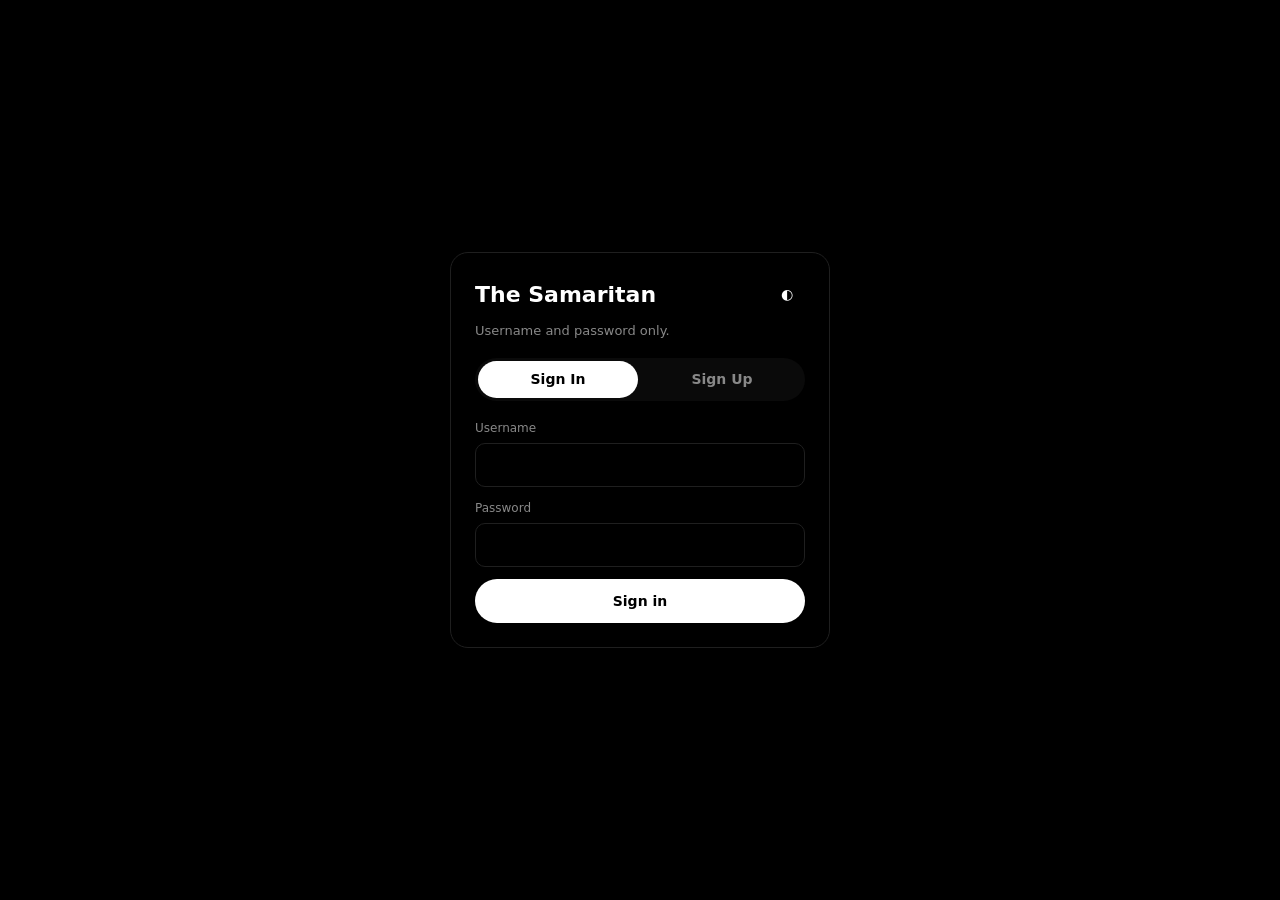
==== templates/index.html @ 1a0e15d0 "Update index.html" ====
<!DOCTYPE html>
<html lang="en" data-theme="dark">
<head>
    <meta charset="UTF-8" />
    <meta name="viewport" content="width=device-width, initial-scale=1.0" />
    <title>The Samaritan</title>
    <link rel="stylesheet" href="/static/styles.css" />
</head>
<body>
    <main id="app" class="app"></main>
    <div id="toast" class="toast"></div>

    <script>
        const $ = s => document.querySelector(s);
        const state = {
            authMode: "signin", me: null, profile: null, isAdmin: false, view: "auth",
            feed: [], profileData: null, feedCursor: null, isFeedLoading: false, hasMoreFeed: true,
            unreadCount: 0
        };

        const heartIcon = `<svg viewBox="0 0 24 24" width="18" height="18" fill="none" stroke="currentColor" stroke-width="2"><path d="M20.8 4.6a5.5 5.5 0 0 0-7.8 0L12 5.6l-1-1a5.5 5.5 0 0 0-7.8 7.8l1 1L12 21l7.8-7.6 1-1a5.5 5.5 0 0 0 0-7.8z"/></svg>`;
        const commentIcon = `<svg viewBox="0 0 24 24" width="18" height="18" fill="none" stroke="currentColor" stroke-width="2"><path d="M21 15a2 2 0 0 1-2 2H7l-4 4V5a2 2 0 0 1 2-2h14a2 2 0 0 1 2 2z"/></svg>`;
        const shareIcon = `<svg viewBox="0 0 24 24" width="18" height="18" fill="none" stroke="currentColor" stroke-width="2"><path d="M4 12v8a2 2 0 0 0 2 2h12a2 2 0 0 0 2-2v-8"/><polyline points="16 6 12 2 8 6"/><line x1="12" y1="2" x2="12" y2="15"/></svg>`;
        const imageIcon = `<svg viewBox="0 0 24 24" width="18" height="18" fill="none" stroke="currentColor" stroke-width="2"><rect x="3" y="3" width="18" height="18" rx="2"/><circle cx="8.5" cy="8.5" r="1.5"/><path d="M21 15l-5-5L5 21"/></svg>`;

        function setApp(h) {
            $("#app").innerHTML = h;
            setTimeout(updateBadge, 0);
        }

        async function api(url, opt = {}) {
            const c = { method: opt.method || "GET", headers: {} };
            if (opt.json !== undefined) { c.headers["Content-Type"] = "application/json"; c.body = JSON.stringify(opt.json); }
            else if (opt.body !== undefined) c.body = opt.body;
            const r = await fetch(url, c); let d = {};
            try { d = await r.json(); } catch { d = { ok: false, error: "Server error." }; }
            if (!r.ok || d.ok === false) throw new Error(d.error || "Request failed.");
            return d;
        }

        function toast(m) { const e = $("#toast"); e.textContent = m; e.classList.add("show"); setTimeout(() => e.classList.remove("show"), 2600); }
        function esc(v) { return String(v ?? "").replaceAll("&", "&amp;").replaceAll("<", "&lt;").replaceAll(">", "&gt;").replaceAll('"', "&quot;").replaceAll("'", "&#39;"); }
        function fmt(t) { let s = esc(t); return s.replace(/#([a-zA-Z0-9_]+)/g, `<span class="tag">#$1</span>`).replace(/@([a-zA-Z0-9_.]+)/g, `<span class="tag">@$1</span>`).replace(/\n/g, "<br>"); }
        function ago(iso) { if (!iso) return ""; const d = new Date(iso); if (isNaN(d)) return ""; const s = Math.floor((Date.now() - d) / 1000); if (s < 60) return "now"; if (s < 3600) return `${Math.floor(s / 60)}m`; if (s < 86400) return `${Math.floor(s / 3600)}h`; if (s < 604800) return `${Math.floor(s / 86400)}d`; return d.toLocaleDateString(); }
        function vBadge(v) { return v ? `<span class="verified" title="Verified">✓</span>` : ""; }
        function av(p, cls = "avatar") { return p.avatar_url ? `<img class="${cls}" src="${esc(p.avatar_url)}" alt="" loading="lazy" />` : `<div class="${cls} avatar-fallback">${esc((p.username || "?")[0].toUpperCase())}</div>`; }
        function canDelPost(p) { return state.me && p && p.author && (state.isAdmin || p.author.id === state.me.id); }
        function canDelComment(c) { return state.me && c && c.author && (state.isAdmin || c.author.id === state.me.id || c.post_author_id === state.me.id); }

        function setupTheme() { document.documentElement.dataset.theme = localStorage.getItem("samaritan-theme") === "light" ? "light" : "dark"; }
        function toggleTheme() { const n = document.documentElement.dataset.theme === "dark" ? "light" : "dark"; document.documentElement.dataset.theme = n; localStorage.setItem("samaritan-theme", n); toast(`${n === "dark" ? "Dark" : "Light"} mode`); }

        function renderAuth() {
            state.view = "auth";
            setApp(`
                <div class="auth-wrap"><div class="auth-card">
                    <div class="auth-top"><h1 class="auth-title">The Samaritan</h1><button class="header-action" data-action="toggle-theme">◐</button></div>
                    <p class="auth-sub">Username and password only.</p>
                    <div class="auth-tabs">
                        <button class="auth-tab ${state.authMode === "signin" ? "active" : ""}" data-action="auth-mode" data-mode="signin">Sign In</button>
                        <button class="auth-tab ${state.authMode === "signup" ? "active" : ""}" data-action="auth-mode" data-mode="signup">Sign Up</button>
                    </div>
                    <form id="auth-form">
                        <div class="field"><label>Username</label><input name="username" class="input" autocomplete="username" required /></div>
                        <div class="field"><label>Password</label><input name="password" type="password" class="input" autocomplete="current-password" required /></div>
                        <button class="primary-button auth-button">${state.authMode === "signup" ? "Create account" : "Sign in"}</button>
                    </form>
                </div></div>
            `);
        }
        function setAuthMode(m) { state.authMode = m; renderAuth(); }
        async function submitAuth(f) {
            try {
                const d = await api(`/api/${state.authMode}`, { method: "POST", json: { username: f.username.value.trim(), password: f.password.value } });
                state.me = d.user; state.profile = d.profile; state.isAdmin = d.is_admin;
                toast(`Welcome @${d.user.username}`); showFeed();
            } catch (e) { toast(e.message); }
        }

        function bottomNav(a = "home") {
            const adm = state.isAdmin ? `<button class="nav-item ${a === "admin" ? "active" : ""}" data-nav="admin">Verify</button>` : "";
            return `<nav class="bottom-nav">
                <button class="nav-item ${a === "home" ? "active" : ""}" data-nav="home">Home</button>
                <button class="nav-item ${a === "search" ? "active" : ""}" data-nav="search">Search</button>
                <button class="nav-create" data-nav="compose">+</button>${adm}
                <button class="nav-item ${a === "profile" ? "active" : ""}" data-nav="profile">Me</button>
            </nav>`;
        }

        function shell(c, a = "home", t = "The Samaritan", back = false) {
            return `<div class="app-container">
                <header class="app-header">
                    <div class="header-left">${back ? `<button class="header-action" data-action="back">←</button>` : ""}<span class="app-title">${esc(t)}</span></div>
                    <div class="header-right">
                        ${state.me ? `<button class="header-action notif-button" data-action="notifications" title="Notifications">🔔<span class="notif-badge" id="notif-badge" style="display:none"></span></button>` : ""}
                        <button class="header-action" data-action="toggle-theme">◐</button>
                        ${state.me ? `<button class="header-action" data-action="logout">⏻</button>` : ""}
                    </div>
                </header>
                <main class="main">${c}</main>${state.me ? bottomNav(a) : ""}
            </div>`;
        }

        function composer() {
            return `<section class="post composer">
                <div class="composer-top">${av(state.profile)}<textarea id="composer-text" placeholder="What's happening?" maxlength="1000"></textarea></div>
                <div id="composer-preview" class="media-preview"></div>
                <div class="composer-actions">
                    <label class="icon-button" title="Add image/GIF">${imageIcon}<input type="file" id="composer-media" accept="image/png,image/jpeg,image/webp,image/gif" hidden /></label>
                    <button class="primary-button" data-action="submit-post">Post</button>
                </div>
            </section>`;
        }

        async function showFeed() {
            state.view = "feed"; state.feedCursor = null; state.hasMoreFeed = true; state.isFeedLoading = false;
            setApp(shell(`<div class="feed">${composer()}<div id="feed-list"></div><div id="feed-sentinel" class="feed-sentinel"></div></div>`, "home"));
            await loadFeed(true); setupInfiniteScroll();
        }

        async function loadFeed(reset = false) {
            if (reset) { state.feedCursor = null; state.hasMoreFeed = true; const l = $("#feed-list"); if (l) l.innerHTML = ""; }
            if (state.isFeedLoading || !state.hasMoreFeed) return;
            state.isFeedLoading = true; const s = $("#feed-sentinel"); if (s) s.innerHTML = `<div class="loading-spinner">Loading...</div>`;
            try {
                let u = "/api/feed?limit=30"; if (state.feedCursor) u += `&cursor=${encodeURIComponent(state.feedCursor)}`;
                const d = await api(u); const np = d.posts || [];
                state.feed = reset ? np : [...state.feed, ...np]; state.hasMoreFeed = d.has_more !== false;
                const l = $("#feed-list"); if (l) { if (reset && !np.length) l.innerHTML = `<div class="empty">No posts yet.</div>`; else np.forEach(p => l.insertAdjacentHTML("beforeend", postHTML(p))); }
                if (np.length) state.feedCursor = np[np.length - 1].created_at;
            } catch (e) { toast(e.message); const l = $("#feed-list"); if (l && reset) l.innerHTML = `<div class="empty">Could not load feed.</div>`; }
            finally { state.isFeedLoading = false; if (s) s.innerHTML = ""; }
        }

        function setupInfiniteScroll() {
            const s = $("#feed-sentinel"); if (!s) return;
            new IntersectionObserver(e => { if (e[0].isIntersecting && !state.isFeedLoading && state.hasMoreFeed) loadFeed(false); }, { rootMargin: "300px" }).observe(s);
        }

        function postHTML(p) {
            const cr = state.me && p.author && p.author.id !== state.me.id;
            return `<article class="post" data-post-id="${esc(p.id)}">
                <div class="post-header">${av(p.author)}<div class="author"><div class="author-name"><button class="link" data-open-profile="${esc(p.author.username)}">${esc(p.author.username)}</button>${vBadge(p.author.verified)}</div><div class="timestamp">${ago(p.created_at)}</div></div>${canDelPost(p) ? `<button class="header-action" style="margin-left:auto" data-delete="${esc(p.id)}" title="Delete">×</button>` : ""}</div>
                ${p.content ? `<div class="post-content">${fmt(p.content)}</div>` : ""}${p.media_url ? `<img class="post-media" src="${esc(p.media_url)}" alt="" loading="lazy" />` : ""}
                <div class="post-actions">
                    <button class="post-action like-button ${p.liked ? "active" : ""}" data-like="${esc(p.id)}">${heartIcon}<span data-like-count="${esc(p.id)}">${p.likes}</span></button>
                    <button class="post-action" data-toggle-comments="${esc(p.id)}">${commentIcon}<span data-comment-count="${esc(p.id)}">${p.comments}</span></button>
                    <button class="post-action" data-share="${esc(p.id)}">${shareIcon}</button>
                    ${cr ? `<button class="post-action" data-report-post="${esc(p.id)}" title="Report">⚑</button>` : ""}
                </div>
                <div class="comments" id="comments-${esc(p.id)}" style="display:none"><div class="comment-list" id="comment-list-${esc(p.id)}"></div><form class="comment-form" data-comment-form="${esc(p.id)}"><input name="content" placeholder="Reply..." maxlength="500" required /><button>Reply</button></form></div>
            </article>`;
        }

        async function submitPost() {
            const t = $("#composer-text"), f = $("#composer-media"); if (!t || !f) return;
            const fd = new FormData(); fd.append("content", t.value.trim()); if (f.files && f.files[0]) fd.append("media", f.files[0]);
            try {
                await api("/api/posts", { method: "POST", body: fd }); state.feedCursor = null; state.hasMoreFeed = true; const l = $("#feed-list"); if (l) l.innerHTML = ""; await loadFeed(true);
                t.value = ""; f.value = ""; const pv = $("#composer-preview"); if (pv) pv.innerHTML = ""; toast("Posted");
            } catch (e) { toast(e.message); }
        }

        function previewMedia(i) { const p = $("#composer-preview"); if (!p) return; p.innerHTML = i.files && i.files[0] ? `<img src="${URL.createObjectURL(i.files[0])}" class="preview-media" />` : ""; }

        // OPTIMISTIC LIKE: instant UI, revert on failure
        async function toggleLike(pid) {
            const b = document.querySelector(`[data-like="${pid}"]`);
            if (!b) return;
            const countSpan = b.querySelector(`[data-like-count="${pid}"]`);
            const wasLiked = b.classList.contains("active");
            const currentCount = parseInt(countSpan?.textContent || "0");

            b.classList.toggle("active", !wasLiked);
            if (countSpan) countSpan.textContent = wasLiked ? currentCount - 1 : currentCount + 1;

            try {
                const d = await api(`/api/posts/${pid}/like`, { method: "POST" });
                b.classList.toggle("active", d.liked);
                if (countSpan) countSpan.textContent = d.likes;
            } catch (e) {
                b.classList.toggle("active", wasLiked);
                if (countSpan) countSpan.textContent = currentCount;
                toast(e.message);
            }
        }

        async function deletePost(pid) { if (!confirm("Delete this post?")) return; try { await api(`/api/posts/${pid}/delete`, { method: "POST" }); const a = document.querySelector(`[data-post-id="${pid}"]`); if (a) a.remove(); state.feed = state.feed.filter(p => p.id !== pid); if (state.view === "feed" && !state.feed.length) { const l = $("#feed-list"); if (l) l.innerHTML = `<div class="empty">No posts yet.</div>`; } toast("Deleted"); } catch (e) { toast(e.message); } }
        async function deleteComment(cid, pid) { if (!confirm("Delete comment?")) return; try { await api(`/api/comments/${cid}/delete`, { method: "POST" }); await loadComments(pid); toast("Deleted"); } catch (e) { toast(e.message); } }
        async function reportPost(pid) { const r = prompt("Reason?"); if (r === null || !r.trim()) { if (r !== null) toast("Reason required"); return; } try { await api(`/api/posts/${pid}/report`, { method: "POST", json: { reason: r.trim() } }); toast("Reported"); } catch (e) { toast(e.message); } }
        async function reportComment(cid) { const r = prompt("Reason?"); if (r === null || !r.trim()) { if (r !== null) toast("Reason required"); return; } try { await api(`/api/comments/${cid}/report`, { method: "POST", json: { reason: r.trim() } }); toast("Reported"); } catch (e) { toast(e.message); } }
        async function changePassword(f) { if (f.new_password.value !== f.confirm_password.value) { toast("Passwords don't match"); return; } if (f.new_password.value.length < 6) { toast("Too short"); return; } try { await api("/api/account/password", { method: "POST", json: { current_password: f.current_password.value, new_password: f.new_password.value } }); f.reset(); toast("Changed"); } catch (e) { toast(e.message); } }

        async function toggleComments(pid) { const b = document.getElementById(`comments-${pid}`); if (!b) return; if (b.style.display === "none") { b.style.display = "block"; await loadComments(pid); } else b.style.display = "none"; }
        async function loadComments(pid) { try { const d = await api(`/api/posts/${pid}/comments`); renderComments(pid, d.comments); const c = document.querySelector(`[data-comment-count="${pid}"]`); if (c) c.textContent = d.comments.length; } catch (e) { toast(e.message); } }
        function renderComments(pid, comments) {
            const l = document.getElementById(`comment-list-${pid}`); if (!l) return;
            const bp = {}; comments.forEach(c => { const p = c.parent_comment_id || "root"; if (!bp[p]) bp[p] = []; bp[p].push(c); });
            function rn(nodes, d = 0) { return nodes.map(c => { const ch = bp[c.id] || []; return commentHTML(c, d) + rn(ch, d + 1); }).join(""); }
            const roots = bp.root || []; l.innerHTML = roots.length ? rn(roots) : `<div class="empty">No replies yet.</div>`;
        }
        function commentHTML(c, d) {
            const ind = Math.min(d, 3) * 14, cd = canDelComment(c), cr = state.me && c.author && c.author.id !== state.me.id;
            return `<div class="comment" style="margin-left:${ind}px" data-comment-id="${esc(c.id)}">${av(c.author, "avatar avatar-sm")}<div class="comment-body"><div class="author-name"><button class="link" data-open-profile="${esc(c.author.username)}">${esc(c.author.username)}</button>${vBadge(c.author.verified)}</div><div class="comment-content">${fmt(c.content)}</div><div class="comment-actions"><button data-reply="${esc(c.id)}" data-post="${esc(c.post_id)}">Reply</button>${cd ? `<button data-delete-comment="${esc(c.id)}" data-post="${esc(c.post_id)}">Delete</button>` : ""}${cr ? `<button data-report-comment="${esc(c.id)}">Report</button>` : ""}</div><div class="reply-form-holder" id="reply-form-${esc(c.id)}"></div></div></div>`;
        }
        function showReply(cid, pid) { const h = document.getElementById(`reply-form-${cid}`); if (!h) return; if (h.innerHTML.trim()) { h.innerHTML = ""; return; } h.innerHTML = `<form class="comment-form" data-reply-form="${esc(pid)}" data-parent="${esc(cid)}"><input name="content" placeholder="Reply..." maxlength="500" required /><button>Reply</button></form>`; h.querySelector("input").focus(); }
        async function submitComment(f) { const pid = f.dataset.commentForm || f.dataset.replyForm, par = f.dataset.parent || null, inp = f.querySelector(`input[name="content"]`), txt = inp.value.trim(); if (!txt) return; try { await api(`/api/posts/${pid}/comments`, { method: "POST", json: { content: txt, parent_id: par } }); f.reset(); await loadComments(pid); } catch (e) { toast(e.message); } }

        async function showProfile(uname = null) {
            const u = uname || state.me.username;
            state.view = "profile";
            setApp(shell(
                `<div class="feed"><div id="profile-root">Loading...</div></div>`,
                u === state.me.username ? "profile" : "",
                `@${u}`,
                u !== state.me.username
            ));
            try {
                const d = await api(`/api/profile/${encodeURIComponent(u)}`);
                state.profileData = d;
                const r = $("#profile-root");
                r.innerHTML = `${profileHeader(d)}<div class="section-title">Posts</div>${d.posts.length ? d.posts.map(postHTML).join("") : `<div class="empty">No posts yet.</div>`}`;
            } catch (e) {
                toast(e.message);
                const r = $("#profile-root");
                if (r) r.innerHTML = `<div class="empty">Could not load.</div>`;
            }
        }

        function profileHeader(d) {
            const p = d.profile;
            const blockBtn = d.is_me ? "" : `<button class="follow-button" data-block="${esc(p.id)}" style="margin-left:8px; ${d.is_blocked ? "border-color: var(--text);" : ""}">${d.is_blocked ? "Blocked" : "Block"}</button>`;
            return `<section class="post profile-card"><div class="profile-top">${av(p, "avatar avatar-xl")}<div class="profile-actions">${d.is_me ? `<button class="follow-button" data-action="edit-profile">Edit profile</button>` : `<button class="follow-button" data-follow="${esc(p.id)}" data-following="${d.is_following}">${d.is_following ? "Following" : "Follow"}</button>${blockBtn}`}</div></div><div class="profile-name">${esc(p.username)}${vBadge(p.verified)}</div><div class="profile-handle">@${esc(p.username)}</div>${p.bio ? `<p class="profile-bio">${fmt(p.bio)}</p>` : ""}<div class="profile-stats"><div class="stat"><span class="stat-value">${d.followers}</span><span class="stat-label">Followers</span></div><div class="stat"><span class="stat-value">${d.following}</span><span class="stat-label">Following</span></div><div class="stat"><span class="stat-value">${d.posts.length}</span><span class="stat-label">Posts</span></div></div></section>`;
        }

        // OPTIMISTIC FOLLOW: instant UI, revert on failure
        async function toggleFollow(b) {
            const uid = b.dataset.follow;
            const wasFollowing = b.dataset.following === "true";
            b.dataset.following = String(!wasFollowing);
            b.textContent = wasFollowing ? "Follow" : "Following";
            try {
                const d = await api(`/api/follow/${uid}`, { method: "POST" });
                b.dataset.following = String(d.following);
                b.textContent = d.following ? "Following" : "Follow";
                if (state.profileData && state.profileData.profile.id === uid) state.profileData.is_following = d.following;
            } catch (e) {
                b.dataset.following = String(wasFollowing);
                b.textContent = wasFollowing ? "Following" : "Follow";
                toast(e.message);
            }
        }

        // OPTIMISTIC BLOCK: instant UI, revert on failure
        async function toggleBlock(b) {
            const uid = b.dataset.block;
            const wasBlocked = b.textContent === "Blocked";
            b.textContent = wasBlocked ? "Block" : "Blocked";
            b.style.borderColor = wasBlocked ? "var(--border)" : "var(--text)";
            try {
                const d = await api(`/api/block/${uid}`, { method: "POST" });
                if (d.blocked) toast("User blocked. Their posts are hidden from your feed.");
                else toast("User unblocked.");
            } catch (e) {
                b.textContent = wasBlocked ? "Blocked" : "Block";
                b.style.borderColor = wasBlocked ? "var(--text)" : "var(--border)";
                toast(e.message);
            }
        }

        function showEditProfile() {
            state.view = "edit-profile"; const p = state.profile;
            setApp(shell(`<div class="feed">
                <form id="profile-form" class="post"><h3 class="card-title">Edit profile</h3><div class="profile-edit-avatar">${av(p, "avatar avatar-xl")}<label class="follow-button">Change photo<input type="file" id="avatar-input" accept="image/png,image/jpeg,image/webp,image/gif" hidden /></label></div><div id="avatar-preview" class="media-preview"></div><div class="field"><label>Username</label><input class="input" name="username" value="${esc(p.username)}" required /></div><div class="field"><label>Bio</label><textarea class="input" name="bio">${esc(p.bio || "")}</textarea></div><button class="primary-button">Save</button></form>
                <form id="password-form" class="post"><h3 class="card-title">Change password</h3><div class="field"><label>Current</label><input class="input" type="password" name="current_password" required /></div><div class="field"><label>New</label><input class="input" type="password" name="new_password" required /></div><div class="field"><label>Confirm</label><input class="input" type="password" name="confirm_password" required /></div><button class="primary-button">Change</button></form>
                <form id="delete-form" class="post danger-card"><h3 class="card-title">Delete account</h3><div class="field"><label>Password</label><input class="input" type="password" name="password" required /></div><button class="danger-button">Delete forever</button></form>
            </div>`, "profile", "Edit profile", true));
        }
        function previewAvatar(i) { const p = $("#avatar-preview"); if (!p) return; p.innerHTML = i.files && i.files[0] ? `<img src="${URL.createObjectURL(i.files[0])}" class="preview-media" />` : ""; }
        async function saveProfile(f) { const fd = new FormData(f); const ai = $("#avatar-input"); if (ai && ai.files && ai.files[0]) fd.append("avatar", ai.files[0]); try { const d = await api("/api/profile/update", { method: "POST", body: fd }); state.profile = d.profile; state.me.username = d.user.username; toast("Saved"); showProfile(state.me.username); } catch (e) { toast(e.message); } }
        async function deleteAccount(f) { if (!confirm("Delete forever?")) return; try { await api("/api/account/delete", { method: "POST", json: { password: f.password.value } }); state.me = null; state.profile = null; state.isAdmin = false; stopNotifPolling(); toast("Deleted"); renderAuth(); } catch (e) { toast(e.message); } }

        function showSearch() { state.view = "search"; setApp(shell(`<div class="search-wrap"><input id="search-input" class="search-bar" placeholder="Search users" /><div id="search-results" class="user-list"></div></div>`, "search", "Search")); $("#search-input").focus(); }
        async function loadSearch(q) { const r = $("#search-results"); if (!r) return; if (!q) { r.innerHTML = ""; return; } try { const d = await api(`/api/search?q=${encodeURIComponent(q)}`); r.innerHTML = d.users.length ? d.users.map(u => userRow(u)).join("") : `<div class="empty">No users found.</div>`; } catch (e) { toast(e.message); } }
        function userRow(u, adm = false) { return `<div class="user-row"><button class="user-row-main" data-open-profile="${esc(u.username)}">${av(u)}<div class="author"><div class="author-name">${esc(u.username)}${vBadge(u.verified)}</div><div class="timestamp">@${esc(u.username)}</div></div></button>${adm ? `<button class="follow-button" data-verify="${esc(u.id)}">${u.verified ? "Unverify" : "Verify"}</button>` : ""}</div>`; }

        function showAdmin() { if (!state.isAdmin) { showFeed(); return; } state.view = "admin"; setApp(shell(`<div class="search-wrap"><input id="admin-input" class="search-bar" placeholder="Search to verify" /><div id="admin-results" class="user-list"></div></div>`, "admin", "Verify users")); loadAdmin(""); }
        async function loadAdmin(q) { const r = $("#admin-results"); if (!r) return; try { const d = await api(q ? `/api/admin/users?q=${encodeURIComponent(q)}` : `/api/admin/users`); r.innerHTML = d.users.length ? d.users.map(u => userRow(u, true)).join("") : `<div class="empty">No users found.</div>`; } catch (e) { toast(e.message); } }
        async function toggleVerify(uid) { try { await api(`/api/admin/verify/${uid}`, { method: "POST" }); toast("Updated"); loadAdmin($("#admin-input")?.value.trim() || ""); } catch (e) { toast(e.message); } }

        async function logout() { try { await api("/api/logout", { method: "POST" }); } catch { } state.me = null; state.profile = null; state.isAdmin = false; stopNotifPolling(); renderAuth(); }
        function copyLink(pid) { navigator.clipboard.writeText(`${location.origin}/#post-${pid}`).then(() => toast("Copied")).catch(() => toast("Failed")); }
        async function handleNav(n) { if (n === "home") showFeed(); else if (n === "search") showSearch(); else if (n === "profile") showProfile(state.me.username); else if (n === "admin") showAdmin(); else if (n === "compose") { if (state.view !== "feed") await showFeed(); setTimeout(() => $("#composer-text")?.focus(), 50); } }

        // ------------------------------------------------------------------
        // Notifications & Push
        // ------------------------------------------------------------------
        function u8(k) { const p = "=".repeat((4 - k.length % 4) % 4), b = (k + p).replace(/-/g, "+").replace(/_/g, "/"), r = atob(b), a = new Uint8Array(r.length); for (let i = 0; i < r.length; i++) a[i] = r.charCodeAt(i); return a; }
        async function setupPush() {
            if (!("serviceWorker" in navigator) || !("PushManager" in window)) { console.warn("Push not supported"); return; }
            try {
                const reg = await navigator.serviceWorker.register("/sw.js");
                await navigator.serviceWorker.ready;
                let perm = Notification.permission;
                if (perm === "default") perm = await Notification.requestPermission();
                if (perm !== "granted") { console.warn("Notification permission not granted"); return; }
                const kd = await api("/api/vapid-public-key");
                if (!kd.public_key) { console.error("VAPID public key missing from server"); return; }
                let sub = await reg.pushManager.getSubscription();
                if (!sub) sub = await reg.pushManager.subscribe({ userVisibleOnly: true, applicationServerKey: u8(kd.public_key) });
                await api("/api/push/subscribe", { method: "POST", json: sub.toJSON() });
                console.log("Push subscription successful");
            } catch (e) { console.error("Push setup failed:", e); }
        }

        let notifTimer = null;
        function startNotifPolling() { stopNotifPolling(); pollUnread(); notifTimer = setInterval(pollUnread, 15000); }
        function stopNotifPolling() { if (notifTimer) { clearInterval(notifTimer); notifTimer = null; } }
        async function pollUnread() { if (!state.me) return; try { const d = await api("/api/notifications/unread-count"); state.unreadCount = d.count || 0; updateBadge(); } catch (e) { console.warn("Poll unread failed", e); } }
        function updateBadge() {
            const badge = document.getElementById("notif-badge");
            if (!badge) return;
            if (state.unreadCount > 0) { badge.textContent = state.unreadCount > 99 ? "99+" : String(state.unreadCount); badge.style.display = "grid"; }
            else { badge.style.display = "none"; badge.textContent = ""; }
        }
        async function showNotifications() {
            state.view = "notifications";
            setApp(shell(`<div class="feed"><div id="notif-root">Loading...</div></div>`, "", "Notifications", true));
            try {
                const d = await api("/api/notifications");
                const r = $("#notif-root");
                r.innerHTML = d.notifications.length ? d.notifications.map(notifHTML).join("") : `<div class="empty">No notifications yet.</div>`;
                await api("/api/notifications/read", { method: "POST" });
                state.unreadCount = 0; updateBadge();
            } catch (e) { toast(e.message); }
        }
        function notifHTML(n) { let t = "interacted"; if (n.type === "reply") t = "replied"; else if (n.type === "like") t = "liked"; else if (n.type === "follow") t = "followed you"; return `<div class="post notif-item ${n.read ? "" : "unread"}" data-action="open-feed"><div class="post-header" style="margin-bottom:0">${av(n.actor)}<div class="author"><div class="author-name"><button class="link" data-open-profile="${esc(n.actor.username)}">${esc(n.actor.username)}</button>${vBadge(n.actor.verified)}</div><div class="timestamp">${ago(n.created_at)} · ${t}</div></div></div></div>`; }

        async function init() {
            setupTheme();
            try {
                const d = await api("/api/me");
                if (d.authenticated) { state.me = d.user; state.profile = d.profile; state.isAdmin = d.is_admin; showFeed(); setupPush(); startNotifPolling(); }
                else renderAuth();
            } catch (e) { console.error("Init failed", e); renderAuth(); }
        }

        document.addEventListener("click", async e => {
            const a = e.target.closest("[data-action]");
            if (a) { const act = a.dataset.action; if (act === "toggle-theme") { toggleTheme(); return; } if (act === "logout") { await logout(); return; } if (act === "back") { showFeed(); return; } if (act === "edit-profile") { showEditProfile(); return; } if (act === "submit-post") { await submitPost(); return; } if (act === "auth-mode") { setAuthMode(a.dataset.mode); return; } if (act === "notifications") { showNotifications(); return; } if (act === "open-feed") { showFeed(); return; } }
            const bl = e.target.closest("[data-block]"); if (bl) { await toggleBlock(bl); return; }
            const dc = e.target.closest("[data-delete-comment]"); if (dc) { await deleteComment(dc.dataset.deleteComment, dc.dataset.post); return; }
            const rp = e.target.closest("[data-report-post]"); if (rp) { await reportPost(rp.dataset.reportPost); return; }
            const rc = e.target.closest("[data-report-comment]"); if (rc) { await reportComment(rc.dataset.reportComment); return; }
            const dp = e.target.closest("[data-delete]"); if (dp) { await deletePost(dp.dataset.delete); return; }
            const nv = e.target.closest("[data-nav]"); if (nv) { await handleNav(nv.dataset.nav); return; }
            const op = e.target.closest("[data-open-profile]"); if (op) { showProfile(op.dataset.openProfile); return; }
            const lk = e.target.closest("[data-like]"); if (lk) { await toggleLike(lk.dataset.like); return; }
            const cm = e.target.closest("[data-toggle-comments]"); if (cm) { await toggleComments(cm.dataset.toggleComments); return; }
            const sh = e.target.closest("[data-share]"); if (sh) { copyLink(sh.dataset.share); return; }
            const fl = e.target.closest("[data-follow]"); if (fl) { await toggleFollow(fl); return; }
            const ry = e.target.closest("[data-reply]"); if (ry) { showReply(ry.dataset.reply, ry.dataset.post); return; }
            const vr = e.target.closest("[data-verify]"); if (vr) { await toggleVerify(vr.dataset.verify); return; }
        });

        document.addEventListener("change", e => { if (e.target.id === "composer-media") previewMedia(e.target); if (e.target.id === "avatar-input") previewAvatar(e.target); });

        let st = null;
        document.addEventListener("input", e => { if (e.target.id === "search-input" || e.target.id === "admin-input") { clearTimeout(st); st = setTimeout(() => { if (e.target.id === "search-input") loadSearch(e.target.value.trim()); else loadAdmin(e.target.value.trim()); }, 250); } });

        document.addEventListener("submit", async e => {
            const f = e.target; e.preventDefault();
            if (f.id === "auth-form") { await submitAuth(f); return; }
            if (f.dataset.commentForm !== undefined || f.dataset.replyForm !== undefined) { await submitComment(f); return; }
            if (f.id === "password-form") { await changePassword(f); return; }
            if (f.id === "profile-form") { await saveProfile(f); return; }
            if (f.id === "delete-form") { await deleteAccount(f); return; }
        });

        init();
    </script>
</body>
</html>
---- static/styles.css ----
:root, [data-theme="dark"] { --bg:#000; --surface:#000; --surface-2:#0a0a0a; --border:#1f1f1f; --text:#fff; --muted:#888; --accent:#fff; --accent-contrast:#000; }
[data-theme="light"] { --bg:#fff; --surface:#fff; --surface-2:#f4f4f4; --border:#dcdcdc; --text:#000; --muted:#555; --accent:#000; --accent-contrast:#fff; }
* { box-sizing:border-box; } html,body { margin:0; padding:0; min-height:100%; }
body { background:var(--bg); color:var(--text); font-family:Inter,system-ui,-apple-system,BlinkMacSystemFont,"Segoe UI",sans-serif; font-size:14px; line-height:1.5; -webkit-font-smoothing:antialiased; }
button,input,textarea { font:inherit; } button { cursor:pointer; } a { color:inherit; text-decoration:none; }
.app { min-height:100vh; } .app-container { width:100%; max-width:680px; min-height:100vh; margin-inline:auto; border-inline:1px solid var(--border); }
.main { padding-bottom:96px; }
.app-header { position:sticky; top:0; z-index:50; display:flex; align-items:center; justify-content:space-between; height:56px; padding-inline:16px; background:var(--bg); border-bottom:1px solid var(--border); }
.header-left,.header-right { display:flex; align-items:center; gap:8px; }
.app-title { font-size:16px; font-weight:800; }
.header-action { width:36px; height:36px; display:grid; place-items:center; border:0; border-radius:999px; background:transparent; color:var(--text); }
.header-action:hover { background:var(--surface-2); }
.feed { display:flex; flex-direction:column; gap:12px; padding:12px; }
.post { background:var(--surface); border:1px solid var(--border); border-radius:14px; padding:12px; }
.card-title { margin:0 0 12px; font-size:15px; }
.post-header { display:flex; align-items:center; gap:10px; margin-bottom:10px; }
.avatar { width:38px; height:38px; flex:0 0 38px; border-radius:50%; object-fit:cover; border:1px solid var(--border); background:var(--surface-2); }
.avatar-fallback { display:grid; place-items:center; font-weight:700; }
.avatar-sm { width:28px; height:28px; flex-basis:28px; font-size:12px; }
.avatar-xl { width:82px; height:82px; flex-basis:82px; font-size:28px; }
.author { min-width:0; }
.author-name { display:flex; align-items:center; gap:4px; font-size:13px; font-weight:700; }
.timestamp { font-size:11px; color:var(--muted); }
.verified { width:14px; height:14px; display:inline-grid; place-items:center; border-radius:50%; background:var(--text); color:var(--bg); font-size:9px; font-weight:900; }
.link { margin:0; padding:0; border:0; background:transparent; color:var(--text); font-weight:700; }
.post-content { font-size:14px; line-height:1.45; overflow-wrap:break-word; }
.tag { opacity:0.72; }
.post-media { width:100%; max-height:520px; margin-top:10px; object-fit:cover; border-radius:12px; border:1px solid var(--border); }
.post-actions { display:flex; align-items:center; gap:18px; margin-top:10px; }
.post-action { display:inline-flex; align-items:center; gap:6px; border:0; background:transparent; color:var(--muted); font-size:12px; }
.post-action svg { width:18px; height:18px; fill:none; stroke:currentColor; stroke-width:2; }
.like-button.active { color:var(--text); } .like-button.active svg { fill:currentColor; }
.comments { margin-top:12px; padding-top:12px; border-top:1px solid var(--border); }
.comment { display:flex; gap:8px; margin-bottom:12px; }
.comment-body { flex:1; min-width:0; }
.comment-content { margin-top:2px; overflow-wrap:break-word; }
.comment-actions { display:flex; gap:12px; margin-top:4px; }
.comment-actions button { border:0; background:transparent; color:var(--muted); font-size:11px; }
.comment-form { display:flex; gap:8px; margin-top:10px; }
.comment-form input { flex:1; height:36px; padding-inline:12px; border:1px solid var(--border); border-radius:999px; background:transparent; color:var(--text); outline:none; }
.comment-form button { padding-inline:14px; border:0; border-radius:999px; background:var(--accent); color:var(--accent-contrast); font-weight:700; }
.composer-top { display:flex; gap:10px; }
.composer textarea { flex:1; min-height:68px; border:0; outline:none; resize:vertical; background:transparent; color:var(--text); }
.composer-actions { display:flex; align-items:center; justify-content:space-between; margin-top:10px; }
.icon-button { width:36px; height:36px; display:grid; place-items:center; border:1px solid var(--border); border-radius:999px; color:var(--text); background:transparent; }
.icon-button:hover { background:var(--surface-2); }
.media-preview { margin-top:10px; }
.preview-media { width:100%; max-height:320px; object-fit:cover; border-radius:12px; border:1px solid var(--border); }
.primary-button { border:0; border-radius:999px; padding:8px 18px; background:var(--accent); color:var(--accent-contrast); font-weight:700; }
.primary-button:hover { opacity:0.9; }
.auth-button { width:100%; height:44px; }
.follow-button { padding:6px 16px; border:1px solid var(--border); border-radius:999px; background:transparent; color:var(--text); font-weight:600; }
.follow-button:hover { background:var(--surface-2); }
.danger-card { border-color:var(--text); }
.danger-button { width:100%; height:44px; border:0; border-radius:999px; background:var(--accent); color:var(--accent-contrast); font-weight:700; }
.bottom-nav { position:fixed; bottom:0; left:50%; transform:translateX(-50%); width:100%; max-width:680px; height:64px; display:flex; align-items:center; justify-content:space-around; background:var(--bg); border-top:1px solid var(--border); z-index:100; }
.nav-item { width:52px; height:48px; border:0; background:transparent; color:var(--muted); font-size:12px; }
.nav-item.active { color:var(--text); font-weight:700; }
.nav-create { width:42px; height:42px; display:grid; place-items:center; border:0; border-radius:50%; background:var(--accent); color:var(--accent-contrast); font-size:24px; }
.auth-wrap { min-height:100vh; display:grid; place-items:center; padding:20px; }
.auth-card { width:100%; max-width:380px; padding:24px; border:1px solid var(--border); border-radius:18px; background:var(--surface); }
.auth-top { display:flex; align-items:center; justify-content:space-between; }
.auth-title { margin:0; font-size:22px; font-weight:800; }
.auth-sub { margin:8px 0 18px; color:var(--muted); font-size:13px; }
.auth-tabs { display:flex; gap:4px; padding:3px; border-radius:999px; background:var(--surface-2); margin-bottom:18px; }
.auth-tab { flex:1; padding:8px 0; border:0; border-radius:999px; background:transparent; color:var(--muted); font-weight:600; }
.auth-tab.active { background:var(--accent); color:var(--accent-contrast); }
.field { margin-bottom:12px; }
.field label { display:block; margin-bottom:6px; color:var(--muted); font-size:12px; }
.input { width:100%; height:44px; padding-inline:12px; border:1px solid var(--border); border-radius:10px; background:transparent; color:var(--text); outline:none; }
textarea.input { height:auto; min-height:96px; padding:10px 12px; resize:vertical; }
.search-wrap { padding:12px; }
.search-bar { width:100%; height:44px; padding-inline:14px; border:1px solid var(--border); border-radius:999px; background:transparent; color:var(--text); outline:none; margin-bottom:12px; }
.user-list { display:flex; flex-direction:column; gap:8px; }
.user-row { display:flex; align-items:center; justify-content:space-between; gap:10px; padding:10px; border:1px solid var(--border); border-radius:14px; }
.user-row-main { flex:1; display:flex; align-items:center; gap:10px; padding:0; border:0; background:transparent; color:var(--text); text-align:left; }
.profile-card { padding:16px; }
.profile-top { display:flex; align-items:flex-start; justify-content:space-between; margin-bottom:12px; }
.profile-name { display:flex; align-items:center; gap:6px; font-size:18px; font-weight:800; }
.profile-handle { color:var(--muted); font-size:13px; }
.profile-bio { margin:12px 0; }
.profile-stats { display:flex; gap:24px; margin-top:14px; }
.stat { display:flex; flex-direction:column; gap:2px; }
.stat-value { font-weight:700; }
.stat-label { color:var(--muted); font-size:11px; }
.section-title { margin:16px 0 8px; padding-inline:4px; color:var(--muted); font-size:12px; text-transform:uppercase; letter-spacing:0.5px; }
.profile-edit-avatar { display:flex; align-items:center; gap:14px; margin-bottom:12px; }
.empty { padding:28px 12px; color:var(--muted); text-align:center; }
.toast { position:fixed; left:50%; bottom:84px; transform:translateX(-50%) translateY(16px); padding:10px 14px; border-radius:999px; background:var(--accent); color:var(--accent-contrast); opacity:0; pointer-events:none; transition:0.2s ease; z-index:200; font-size:13px; font-weight:600; }
.toast.show { opacity:1; transform:translateX(-50%) translateY(0); }
.notif-button { position:relative; }
.notif-badge { position:absolute; top:2px; right:2px; min-width:16px; height:16px; padding:0 4px; border-radius:999px; background:var(--text); color:var(--bg); font-size:10px; font-weight:700; display:grid; place-items:center; }
.notif-item.unread { border-color:var(--text); }
.feed-sentinel { height:60px; display:flex; align-items:center; justify-content:center; color:var(--muted); font-size:13px; }
.loading-spinner { display:flex; align-items:center; gap:8px; }
.loading-spinner::before { content:""; width:16px; height:16px; border:2px solid var(--border); border-top-color:var(--text); border-radius:50%; animation:spin 0.8s linear infinite; }
@keyframes spin { to { transform:rotate(360deg); } }
@media (min-width:768px) { .app-container { max-width:680px; } }
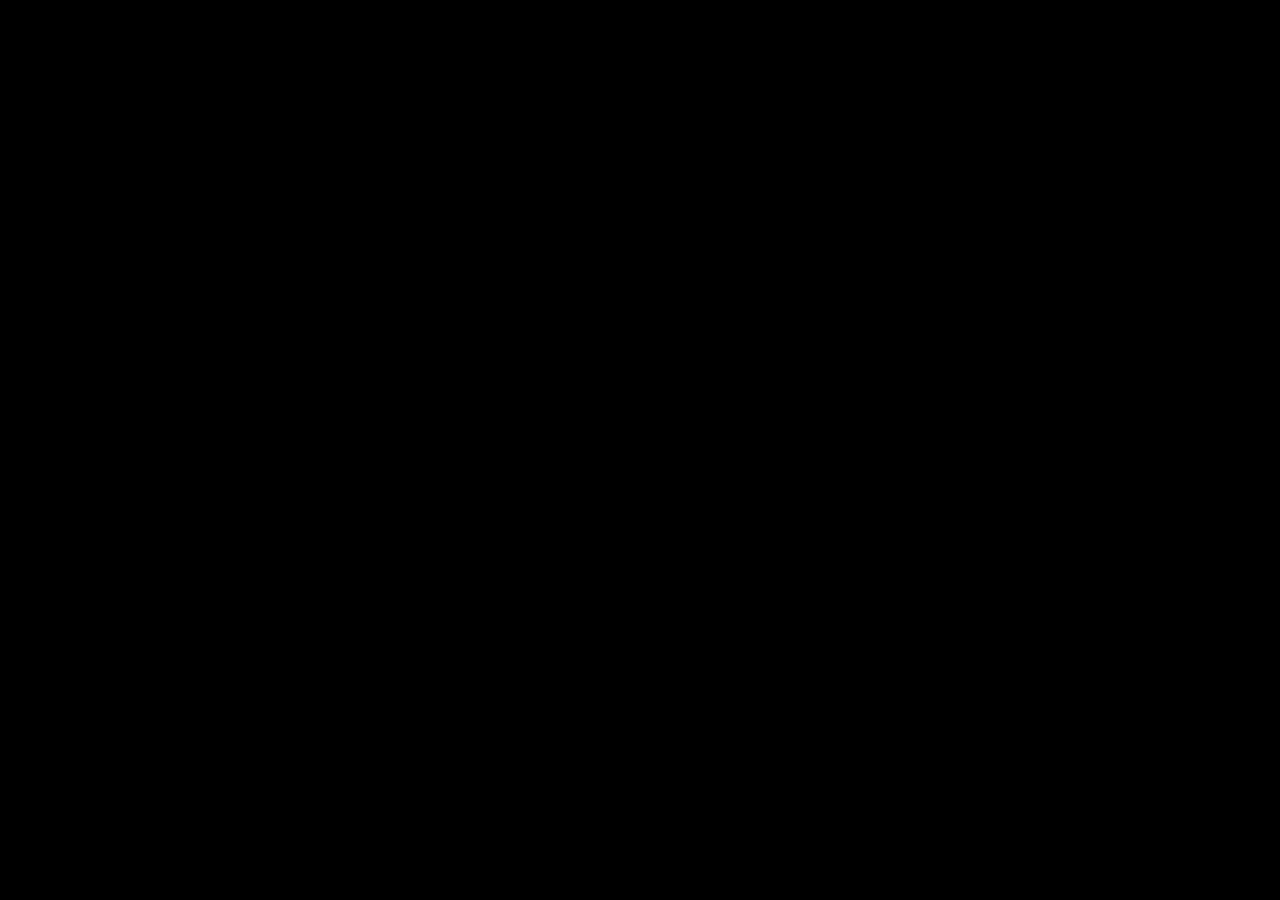
==== commit 2912ddd4: "Update index.html" ====
--- a/templates/index.html
+++ b/templates/index.html
@@ -9,6 +9,7 @@
 <body>
     <main id="app" class="app"></main>
     <div id="toast" class="toast"></div>
+    <div id="voice-audio-slot" hidden></div>
 
     <script>
         const $ = s => document.querySelector(s);
@@ -34,6 +35,10 @@
             else if (opt.body !== undefined) c.body = opt.body;
             const r = await fetch(url, c); let d = {};
             try { d = await r.json(); } catch { d = { ok: false, error: "Server error." }; }
+            if (r.status === 401 && state.me) {
+                state.me = null; state.profile = null; state.isAdmin = false;
+                stopNotifPolling(); renderAuth();
+            }
             if (!r.ok || d.ok === false) throw new Error(d.error || "Request failed.");
             return d;
         }
@@ -46,6 +51,7 @@
         function av(p, cls = "avatar") { return p.avatar_url ? `<img class="${cls}" src="${esc(p.avatar_url)}" alt="" loading="lazy" />` : `<div class="${cls} avatar-fallback">${esc((p.username || "?")[0].toUpperCase())}</div>`; }
         function canDelPost(p) { return state.me && p && p.author && (state.isAdmin || p.author.id === state.me.id); }
         function canDelComment(c) { return state.me && c && c.author && (state.isAdmin || c.author.id === state.me.id || c.post_author_id === state.me.id); }
+        function isBanned(u) { return u && u.banned_until && new Date(u.banned_until) > new Date(); }
 
         function setupTheme() { document.documentElement.dataset.theme = localStorage.getItem("samaritan-theme") === "light" ? "light" : "dark"; }
         function toggleTheme() { const n = document.documentElement.dataset.theme === "dark" ? "light" : "dark"; document.documentElement.dataset.theme = n; localStorage.setItem("samaritan-theme", n); toast(`${n === "dark" ? "Dark" : "Light"} mode`); }
@@ -88,17 +94,21 @@
         }
 
         function shell(c, a = "home", t = "The Samaritan", back = false) {
-            return `<div class="app-container">
-                <header class="app-header">
-                    <div class="header-left">${back ? `<button class="header-action" data-action="back">←</button>` : ""}<span class="app-title">${esc(t)}</span></div>
-                    <div class="header-right">
-                        ${state.me ? `<button class="header-action notif-button" data-action="notifications" title="Notifications">🔔<span class="notif-badge" id="notif-badge" style="display:none"></span></button>` : ""}
-                        <button class="header-action" data-action="toggle-theme">◐</button>
-                        ${state.me ? `<button class="header-action" data-action="logout">⏻</button>` : ""}
-                    </div>
-                </header>
-                <main class="main">${c}</main>${state.me ? bottomNav(a) : ""}
-            </div>`;
+                return `<div class="app-container">
+                    <header class="app-header">
+                        <div class="header-left">${back ? `<button class="header-action" data-action="back">←</button>` : ""}<span class="app-title">${esc(t)}</span></div>
+                        <div class="header-right">
+                            ${state.me ? `<button class="header-action" data-action="voice" title="Voice rooms">🎙</button>` : ""}
+                            ${state.me ? `<button class="header-action notif-button" data-action="notifications" title="Notifications">🔔<span class="notif-badge" id="notif-badge" style="display:none"></span></button>` : ""}
+                            <button class="header-action" data-action="toggle-theme">◐</button>
+                            ${state.me ? `<button class="header-action" data-action="logout">⏻</button>` : ""}
+                        </div>
+                    </header>
+                    <main class="main">${c}</main>
+                    ${state.me ? `<div id="voice-bar-slot">${voiceBarHTML()}</div>` : ""}
+                    ${state.me ? bottomNav(a) : ""}
+                </div>`;
+            }
         }
 
         function composer() {
@@ -163,17 +173,14 @@
 
         function previewMedia(i) { const p = $("#composer-preview"); if (!p) return; p.innerHTML = i.files && i.files[0] ? `<img src="${URL.createObjectURL(i.files[0])}" class="preview-media" />` : ""; }
 
-        // OPTIMISTIC LIKE: instant UI, revert on failure
         async function toggleLike(pid) {
             const b = document.querySelector(`[data-like="${pid}"]`);
             if (!b) return;
             const countSpan = b.querySelector(`[data-like-count="${pid}"]`);
             const wasLiked = b.classList.contains("active");
             const currentCount = parseInt(countSpan?.textContent || "0");
-
             b.classList.toggle("active", !wasLiked);
             if (countSpan) countSpan.textContent = wasLiked ? currentCount - 1 : currentCount + 1;
-
             try {
                 const d = await api(`/api/posts/${pid}/like`, { method: "POST" });
                 b.classList.toggle("active", d.liked);
@@ -233,7 +240,6 @@
             return `<section class="post profile-card"><div class="profile-top">${av(p, "avatar avatar-xl")}<div class="profile-actions">${d.is_me ? `<button class="follow-button" data-action="edit-profile">Edit profile</button>` : `<button class="follow-button" data-follow="${esc(p.id)}" data-following="${d.is_following}">${d.is_following ? "Following" : "Follow"}</button>${blockBtn}`}</div></div><div class="profile-name">${esc(p.username)}${vBadge(p.verified)}</div><div class="profile-handle">@${esc(p.username)}</div>${p.bio ? `<p class="profile-bio">${fmt(p.bio)}</p>` : ""}<div class="profile-stats"><div class="stat"><span class="stat-value">${d.followers}</span><span class="stat-label">Followers</span></div><div class="stat"><span class="stat-value">${d.following}</span><span class="stat-label">Following</span></div><div class="stat"><span class="stat-value">${d.posts.length}</span><span class="stat-label">Posts</span></div></div></section>`;
         }
 
-        // OPTIMISTIC FOLLOW: instant UI, revert on failure
         async function toggleFollow(b) {
             const uid = b.dataset.follow;
             const wasFollowing = b.dataset.following === "true";
@@ -251,7 +257,6 @@
             }
         }
 
-        // OPTIMISTIC BLOCK: instant UI, revert on failure
         async function toggleBlock(b) {
             const uid = b.dataset.block;
             const wasBlocked = b.textContent === "Blocked";
@@ -268,6 +273,23 @@
             }
         }
 
+        async function toggleBan(b) {
+            const uid = b.dataset.ban;
+            const wasBanned = b.textContent === "Unban";
+            let hours = 0;
+            if (!wasBanned) {
+                const inp = prompt("Ban for how many hours?");
+                if (inp === null) return;
+                hours = parseFloat(inp);
+                if (isNaN(hours) || hours <= 0) { toast("Enter a valid number of hours"); return; }
+            }
+            try {
+                const d = await api(`/api/admin/ban/${uid}`, { method: "POST", json: { hours } });
+                toast(d.banned_until ? `Banned for ${hours}h` : "Unbanned");
+                loadAdmin($("#admin-input")?.value.trim() || "");
+            } catch (e) { toast(e.message); }
+        }
+
         function showEditProfile() {
             state.view = "edit-profile"; const p = state.profile;
             setApp(shell(`<div class="feed">
@@ -282,9 +304,14 @@
 
         function showSearch() { state.view = "search"; setApp(shell(`<div class="search-wrap"><input id="search-input" class="search-bar" placeholder="Search users" /><div id="search-results" class="user-list"></div></div>`, "search", "Search")); $("#search-input").focus(); }
         async function loadSearch(q) { const r = $("#search-results"); if (!r) return; if (!q) { r.innerHTML = ""; return; } try { const d = await api(`/api/search?q=${encodeURIComponent(q)}`); r.innerHTML = d.users.length ? d.users.map(u => userRow(u)).join("") : `<div class="empty">No users found.</div>`; } catch (e) { toast(e.message); } }
-        function userRow(u, adm = false) { return `<div class="user-row"><button class="user-row-main" data-open-profile="${esc(u.username)}">${av(u)}<div class="author"><div class="author-name">${esc(u.username)}${vBadge(u.verified)}</div><div class="timestamp">@${esc(u.username)}</div></div></button>${adm ? `<button class="follow-button" data-verify="${esc(u.id)}">${u.verified ? "Unverify" : "Verify"}</button>` : ""}</div>`; }
-
-        function showAdmin() { if (!state.isAdmin) { showFeed(); return; } state.view = "admin"; setApp(shell(`<div class="search-wrap"><input id="admin-input" class="search-bar" placeholder="Search to verify" /><div id="admin-results" class="user-list"></div></div>`, "admin", "Verify users")); loadAdmin(""); }
+
+        function userRow(u, adm = false) {
+            const banned = isBanned(u);
+            const adminBtns = adm ? `<span style="display:flex;gap:6px;flex-shrink:0"><button class="follow-button" data-verify="${esc(u.id)}">${u.verified ? "Unverify" : "Verify"}</button><button class="follow-button" data-ban="${esc(u.id)}" style="${banned ? "border-color: var(--text);" : ""}">${banned ? "Unban" : "Ban"}</button></span>` : "";
+            return `<div class="user-row"><button class="user-row-main" data-open-profile="${esc(u.username)}">${av(u)}<div class="author"><div class="author-name">${esc(u.username)}${vBadge(u.verified)}${banned ? `<span class="tag"> · banned</span>` : ""}</div><div class="timestamp">@${esc(u.username)}</div></div></button>${adminBtns}</div>`;
+        }
+
+        function showAdmin() { if (!state.isAdmin) { showFeed(); return; } state.view = "admin"; setApp(shell(`<div class="search-wrap"><input id="admin-input" class="search-bar" placeholder="Search to verify or ban" /><div id="admin-results" class="user-list"></div></div>`, "admin", "Verify users")); loadAdmin(""); }
         async function loadAdmin(q) { const r = $("#admin-results"); if (!r) return; try { const d = await api(q ? `/api/admin/users?q=${encodeURIComponent(q)}` : `/api/admin/users`); r.innerHTML = d.users.length ? d.users.map(u => userRow(u, true)).join("") : `<div class="empty">No users found.</div>`; } catch (e) { toast(e.message); } }
         async function toggleVerify(uid) { try { await api(`/api/admin/verify/${uid}`, { method: "POST" }); toast("Updated"); loadAdmin($("#admin-input")?.value.trim() || ""); } catch (e) { toast(e.message); } }
 
@@ -296,6 +323,8 @@
         // Notifications & Push
         // ------------------------------------------------------------------
         function u8(k) { const p = "=".repeat((4 - k.length % 4) % 4), b = (k + p).replace(/-/g, "+").replace(/_/g, "/"), r = atob(b), a = new Uint8Array(r.length); for (let i = 0; i < r.length; i++) a[i] = r.charCodeAt(i); return a; }
+        function b64url(bytes) { let s = ""; bytes.forEach(b => s += String.fromCharCode(b)); return btoa(s).replace(/\+/g, "-").replace(/\//g, "_").replace(/=+$/, ""); }
+
         async function setupPush() {
             if (!("serviceWorker" in navigator) || !("PushManager" in window)) { console.warn("Push not supported"); return; }
             try {
@@ -306,7 +335,20 @@
                 if (perm !== "granted") { console.warn("Notification permission not granted"); return; }
                 const kd = await api("/api/vapid-public-key");
                 if (!kd.public_key) { console.error("VAPID public key missing from server"); return; }
+
                 let sub = await reg.pushManager.getSubscription();
+                if (sub) {
+                    let existingKey = "";
+                    try {
+                        const buf = sub.options && sub.options.applicationServerKey;
+                        if (buf) existingKey = b64url(new Uint8Array(buf));
+                    } catch (e) { }
+                    if (existingKey && existingKey !== kd.public_key) {
+                        console.warn("VAPID key changed, re-subscribing");
+                        await sub.unsubscribe();
+                        sub = null;
+                    }
+                }
                 if (!sub) sub = await reg.pushManager.subscribe({ userVisibleOnly: true, applicationServerKey: u8(kd.public_key) });
                 await api("/api/push/subscribe", { method: "POST", json: sub.toJSON() });
                 console.log("Push subscription successful");
@@ -336,6 +378,96 @@
         }
         function notifHTML(n) { let t = "interacted"; if (n.type === "reply") t = "replied"; else if (n.type === "like") t = "liked"; else if (n.type === "follow") t = "followed you"; return `<div class="post notif-item ${n.read ? "" : "unread"}" data-action="open-feed"><div class="post-header" style="margin-bottom:0">${av(n.actor)}<div class="author"><div class="author-name"><button class="link" data-open-profile="${esc(n.actor.username)}">${esc(n.actor.username)}</button>${vBadge(n.actor.verified)}</div><div class="timestamp">${ago(n.created_at)} · ${t}</div></div></div></div>`; }
 
+
+                // ------------------------------------------------------------------
+        // Voice chat (LiveKit)
+        // ------------------------------------------------------------------
+        const voice = { room: null, roomId: null, roomName: null, muted: false, participantCount: 0 };
+        
+        function voiceBarHTML() {
+            if (!voice.room) return "";
+            return `<div class="voice-bar">
+                <span class="voice-bar-dot"></span>
+                <span class="voice-bar-name">${esc(voice.roomName || "Voice")}</span>
+                <span class="voice-bar-count">👥 ${voice.participantCount}</span>
+                <button class="header-action" data-action="voice-mute" title="Mute">${voice.muted ? "🔇" : "🎙"}</button>
+                <button class="header-action" data-action="voice-leave" title="Leave">✕</button>
+            </div>`;
+        }
+        
+        function updateVoiceUI() {
+            voice.participantCount = voice.room ? (voice.room.remoteParticipants.size + 1) : 0;
+            const slot = $("#voice-bar-slot");
+            if (slot) slot.innerHTML = voiceBarHTML();
+        }
+        
+        async function showVoice() {
+            state.view = "voice";
+            setApp(shell(`<div class="feed"><div class="section-title">Voice rooms</div><div id="voice-rooms">Loading...</div><div class="empty" style="font-size:12px">Each room is a separate conversation. Only people in the same room can hear each other.</div></div>`, "", "Voice", true));
+            try {
+                const d = await api("/api/voice/rooms");
+                $("#voice-rooms").innerHTML = d.rooms.map(r => `
+                    <div class="post voice-room ${voice.roomId === r.id ? "active-room" : ""}">
+                        <div class="voice-room-name">${esc(r.name)}</div>
+                        <div class="voice-room-sub">${voice.roomId === r.id ? "You are in this room" : "Separate conversation"}</div>
+                        ${voice.roomId === r.id
+                            ? `<button class="primary-button" data-action="voice-leave">Leave room</button>`
+                            : `<button class="follow-button" data-join-voice="${esc(r.id)}">${voice.room ? "Switch room" : "Join"}</button>`}
+                    </div>`).join("");
+            } catch (e) {
+                toast(e.message);
+                const r = $("#voice-rooms");
+                if (r) r.innerHTML = `<div class="empty">${esc(e.message)}</div>`;
+            }
+        }
+        
+        async function joinVoice(roomId, roomName) {
+            try {
+                if (voice.room) { try { voice.room.disconnect(); } catch (e) {} voice.room = null; }
+                const d = await api(`/api/voice/token?room=${encodeURIComponent(roomId)}`);
+                toast("Connecting to voice...");
+                const lk = await import("https://cdn.jsdelivr.net/npm/livekit-client@2/+esm");
+                const room = new lk.Room();
+                voice.room = room; voice.roomId = roomId; voice.roomName = roomName || roomId; voice.muted = false;
+        
+                room.on(lk.RoomEvent.ParticipantConnected, updateVoiceUI);
+                room.on(lk.RoomEvent.ParticipantDisconnected, updateVoiceUI);
+                room.on(lk.RoomEvent.TrackSubscribed, (track) => {
+                    if (track.kind === "audio") {
+                        const el = track.attach();
+                        document.getElementById("voice-audio-slot").appendChild(el);
+                    }
+                });
+                room.on(lk.RoomEvent.TrackUnsubscribed, (track) => { track.detach().forEach(el => el.remove()); });
+                room.on(lk.RoomEvent.Disconnected, () => { voice.room = null; voice.roomId = null; voice.muted = false; updateVoiceUI(); });
+        
+                await room.connect(d.url, d.token);
+                await room.localParticipant.setMicrophoneEnabled(true);
+                updateVoiceUI();
+                showVoice();
+                toast(`Joined ${voice.roomName}`);
+            } catch (e) {
+                console.error("Voice join failed", e);
+                voice.room = null; voice.roomId = null; updateVoiceUI();
+                toast(e.message || "Voice connection failed");
+            }
+        }
+        
+        async function leaveVoice() {
+            if (voice.room) { try { await voice.room.disconnect(); } catch (e) {} }
+            voice.room = null; voice.roomId = null; voice.muted = false;
+            updateVoiceUI();
+            if (state.view === "voice") showVoice();
+            toast("Left voice");
+        }
+        
+        async function toggleMute() {
+            if (!voice.room) return;
+            voice.muted = !voice.muted;
+            await voice.room.localParticipant.setMicrophoneEnabled(!voice.muted);
+            updateVoiceUI();
+        }
+                
         async function init() {
             setupTheme();
             try {
@@ -347,7 +479,11 @@
 
         document.addEventListener("click", async e => {
             const a = e.target.closest("[data-action]");
+            if (act === "voice") { showVoice(); return; }
+            if (act === "voice-mute") { toggleMute(); return; }
+            if (act === "voice-leave") { leaveVoice(); return; }
             if (a) { const act = a.dataset.action; if (act === "toggle-theme") { toggleTheme(); return; } if (act === "logout") { await logout(); return; } if (act === "back") { showFeed(); return; } if (act === "edit-profile") { showEditProfile(); return; } if (act === "submit-post") { await submitPost(); return; } if (act === "auth-mode") { setAuthMode(a.dataset.mode); return; } if (act === "notifications") { showNotifications(); return; } if (act === "open-feed") { showFeed(); return; } }
+            const bn = e.target.closest("[data-ban]"); if (bn) { await toggleBan(bn); return; }
             const bl = e.target.closest("[data-block]"); if (bl) { await toggleBlock(bl); return; }
             const dc = e.target.closest("[data-delete-comment]"); if (dc) { await deleteComment(dc.dataset.deleteComment, dc.dataset.post); return; }
             const rp = e.target.closest("[data-report-post]"); if (rp) { await reportPost(rp.dataset.reportPost); return; }
@@ -361,6 +497,13 @@
             const fl = e.target.closest("[data-follow]"); if (fl) { await toggleFollow(fl); return; }
             const ry = e.target.closest("[data-reply]"); if (ry) { showReply(ry.dataset.reply, ry.dataset.post); return; }
             const vr = e.target.closest("[data-verify]"); if (vr) { await toggleVerify(vr.dataset.verify); return; }
+            const jv = e.target.closest("[data-join-voice]");
+            if (jv) {
+                const id = jv.dataset.joinVoice;
+                const name = jv.closest(".voice-room")?.querySelector(".voice-room-name")?.textContent || id;
+                await joinVoice(id, name);
+                return;
+            }
         });
 
         document.addEventListener("change", e => { if (e.target.id === "composer-media") previewMedia(e.target); if (e.target.id === "avatar-input") previewAvatar(e.target); });
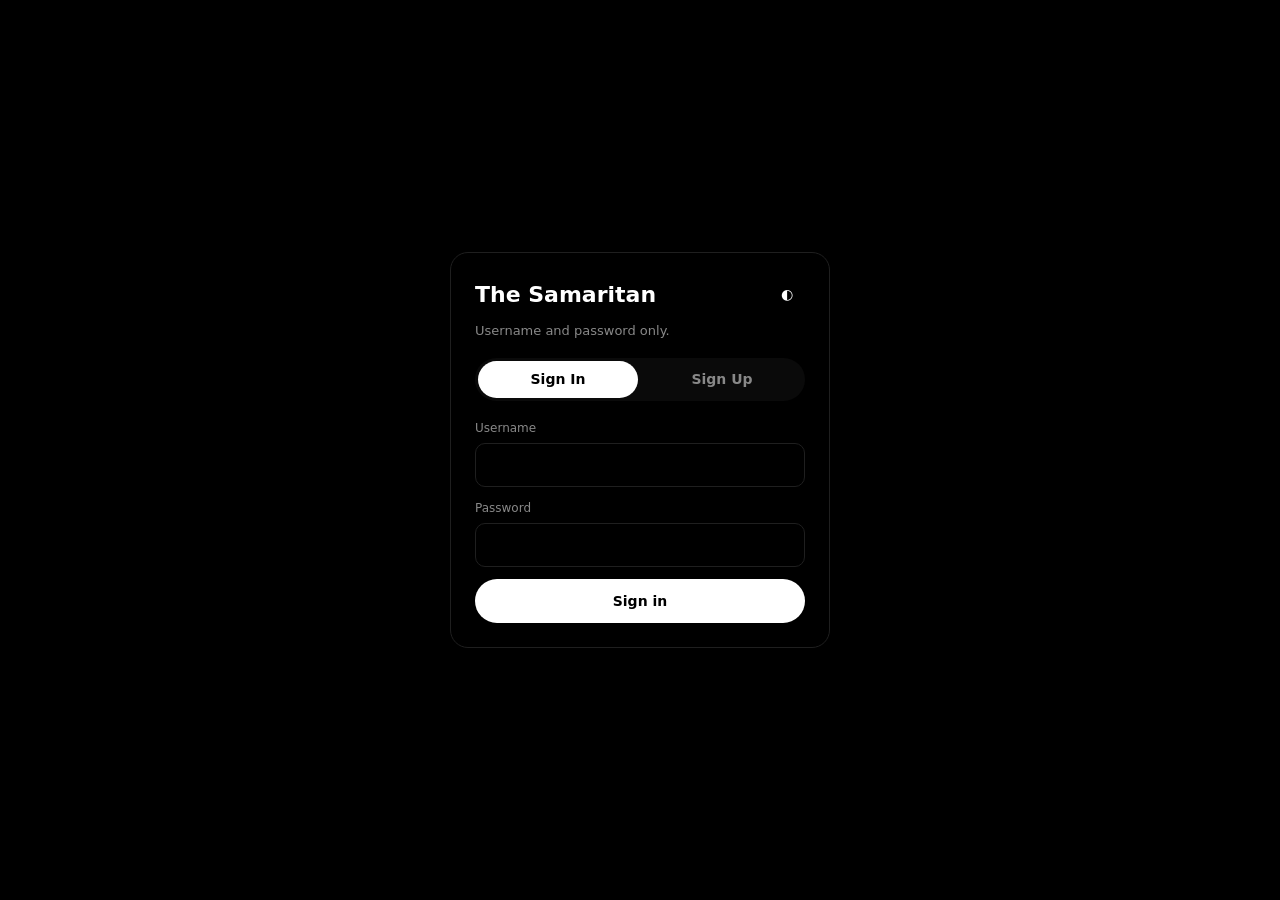
==== commit f1d032dc: "Refactor event listener for better readability" ====
--- a/templates/index.html
+++ b/templates/index.html
@@ -109,7 +109,6 @@
                     ${state.me ? bottomNav(a) : ""}
                 </div>`;
             }
-        }
 
         function composer() {
             return `<section class="post composer">
@@ -479,10 +478,21 @@
 
         document.addEventListener("click", async e => {
             const a = e.target.closest("[data-action]");
-            if (act === "voice") { showVoice(); return; }
-            if (act === "voice-mute") { toggleMute(); return; }
-            if (act === "voice-leave") { leaveVoice(); return; }
-            if (a) { const act = a.dataset.action; if (act === "toggle-theme") { toggleTheme(); return; } if (act === "logout") { await logout(); return; } if (act === "back") { showFeed(); return; } if (act === "edit-profile") { showEditProfile(); return; } if (act === "submit-post") { await submitPost(); return; } if (act === "auth-mode") { setAuthMode(a.dataset.mode); return; } if (act === "notifications") { showNotifications(); return; } if (act === "open-feed") { showFeed(); return; } }
+            if (a) { 
+                const act = a.dataset.action; 
+                if (act === "voice") { showVoice(); return; }
+                if (act === "voice-mute") { toggleMute(); return; }
+                if (act === "voice-leave") { leaveVoice(); return; }
+                if (act === "toggle-theme") { toggleTheme(); return; } 
+                if (act === "logout") { await logout(); return; } 
+                if (act === "back") { showFeed(); return; } 
+                if (act === "edit-profile") { showEditProfile(); return; } 
+                if (act === "submit-post") { await submitPost(); return; } 
+                if (act === "auth-mode") { setAuthMode(a.dataset.mode); return; } 
+                if (act === "notifications") { showNotifications(); return; } 
+                if (act === "open-feed") { showFeed(); return; } 
+            }
+            
             const bn = e.target.closest("[data-ban]"); if (bn) { await toggleBan(bn); return; }
             const bl = e.target.closest("[data-block]"); if (bl) { await toggleBlock(bl); return; }
             const dc = e.target.closest("[data-delete-comment]"); if (dc) { await deleteComment(dc.dataset.deleteComment, dc.dataset.post); return; }
@@ -497,6 +507,7 @@
             const fl = e.target.closest("[data-follow]"); if (fl) { await toggleFollow(fl); return; }
             const ry = e.target.closest("[data-reply]"); if (ry) { showReply(ry.dataset.reply, ry.dataset.post); return; }
             const vr = e.target.closest("[data-verify]"); if (vr) { await toggleVerify(vr.dataset.verify); return; }
+            
             const jv = e.target.closest("[data-join-voice]");
             if (jv) {
                 const id = jv.dataset.joinVoice;
--- a/static/styles.css
+++ b/static/styles.css
@@ -96,3 +96,27 @@
 .loading-spinner::before { content:""; width:16px; height:16px; border:2px solid var(--border); border-top-color:var(--text); border-radius:50%; animation:spin 0.8s linear infinite; }
 @keyframes spin { to { transform:rotate(360deg); } }
 @media (min-width:768px) { .app-container { max-width:680px; } }
+.voice-bar {
+    position: fixed;
+    bottom: 72px;
+    left: 50%;
+    transform: translateX(-50%);
+    width: calc(100% - 24px);
+    max-width: 656px;
+    display: flex;
+    align-items: center;
+    gap: 10px;
+    padding: 6px 10px;
+    border: 1px solid var(--border);
+    border-radius: 999px;
+    background: var(--surface-2);
+    z-index: 99;
+}
+.voice-bar-dot { width: 8px; height: 8px; border-radius: 50%; background: var(--text); animation: vpulse 1.2s infinite; }
+@keyframes vpulse { 0%,100% { opacity: 1; } 50% { opacity: 0.3; } }
+.voice-bar-name { font-weight: 700; font-size: 13px; flex: 1; overflow: hidden; text-overflow: ellipsis; white-space: nowrap; }
+.voice-bar-count { font-size: 12px; color: var(--muted); }
+.voice-room { display: flex; flex-direction: column; gap: 6px; }
+.voice-room-name { font-weight: 800; }
+.voice-room-sub { color: var(--muted); font-size: 12px; }
+.active-room { border-color: var(--text); }
